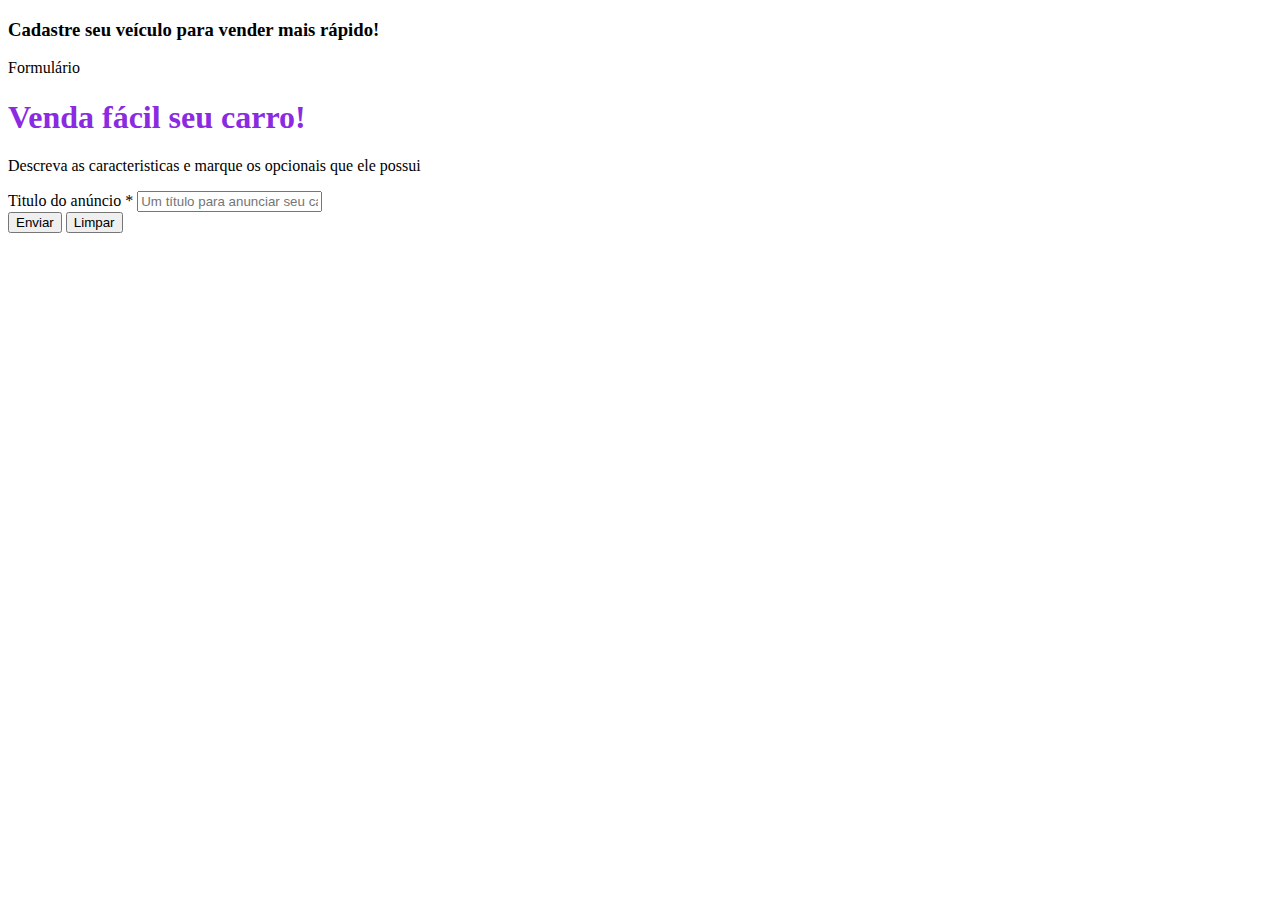
==== index.html @ a6d82db5 "create project" ====
<!DOCTYPE html>
<html lang="pt-br">
<head>
    <meta charset="UTF-8">
    <meta name="viewport" content="width=device-width, initial-scale=1.0">
    <title>Venda Seu carro</title>
    <link rel="stylesheet" href="styles.css">
</head>
<body>
   <div class="container">
    <div class="header">
        <h3>Cadastre seu veículo para vender mais rápido!</h3>
    </div>
    <div class="form-container">
        <div class="form-header">
            <p>Formulário</p>
        </div>
        <div class="form-body">
            <h1 class="form-title">Venda fácil seu carro!</h1>
            <p>Descreva as caracteristicas e marque os opcionais que ele possui</p>
            <form >
                <div class="box-input">
                   <label for="titke">Titulo do anúncio <span class="required-field">*</span></label>
                   <input type="text" name="title" id="title" class="block" placeholder="Um título para anunciar seu carro" minlength="1" maxlength="30" required>
                </div>
                <div>
                    <input type="submit" value="Enviar">
                    <input type="reset" value="Limpar">
                </div>
            </form>
        </div>
    </div>
   </div>
    
</body>
</html>
---- styles.css ----
h1{
    color: blueviolet;
}
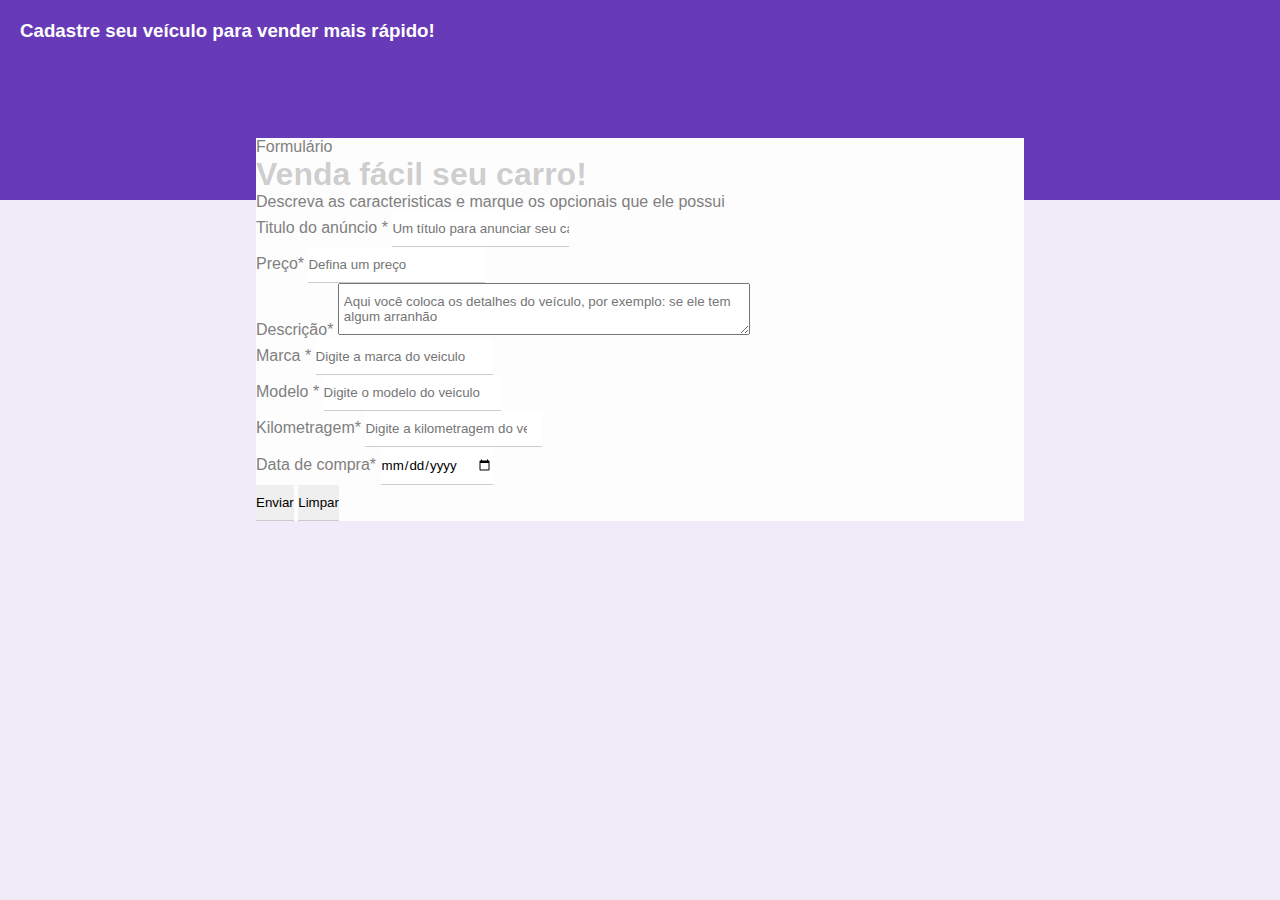
==== commit 26873eed: "att index" ====
--- a/index.html
+++ b/index.html
@@ -20,13 +20,35 @@
             <p>Descreva as caracteristicas e marque os opcionais que ele possui</p>
             <form >
                 <div class="box-input">
-                   <label for="titke">Titulo do anúncio <span class="required-field">*</span></label>
+                   <label for="title">Titulo do anúncio <span class="required-field">*</span></label>
                    <input type="text" name="title" id="title" class="block" placeholder="Um título para anunciar seu carro" minlength="1" maxlength="30" required>
                 </div>
-                <div>
-                    <input type="submit" value="Enviar">
-                    <input type="reset" value="Limpar">
-                </div>
+                <div class="form-body">
+                <div class="box-input">
+                           <label for="price">Preço<span class="required-field">*</span></label>
+                           <input type="number" name="price" id="price" class="block" placeholder="Defina um preço" required>
+                        </div>
+                        <div class="box-input">
+                            <label for="description">Descrição<span class="required-field">*</span></label>
+                           <textarea name="description" id="description" class="block" placeholder="Aqui você coloca os detalhes do veículo, por exemplo: se ele tem algum arranhão"></textarea>
+                         </div>
+                         <div class="box-input"></div>
+                            <label for="brand">Marca <span class="required-field">*</span></label>
+                            <input type="text" name="brand" id="brand" class="block" placeholder="Digite a marca do veiculo"  required>
+                         <div class="box-input">
+                            <label for="model">Modelo <span class="required-field">*</span></label>
+                            <input type="text" name="model" id="model" class="block" placeholder="Digite o modelo do veiculo"  required>
+                         </div>
+                         <div class="box-input">
+                            <label for="mileage">Kilometragem<span class="required-field">*</span></label>
+                            <input type="number" name="mileage" id="mileage" class="block" placeholder="Digite a kilometragem do veiculo"  required>
+                         </div>
+                         <div class="box-input">
+                            <label for="purchase_date">Data de compra<span class="required-field">*</span></label>
+                            <input type="date" name="purchase_date" id="purchase_date" class="block" required>
+                         </div>
+                <input type="submit" value="Enviar">
+                <input type="reset" value="Limpar">
             </form>
         </div>
     </div>
--- a/styles.css
+++ b/styles.css
@@ -1,3 +1,61 @@
-h1{
-    color: blueviolet;
-}+/*reset */
+*{
+    margin: 0px;
+    padding: 0px;
+    font-family: Arial, Helvetica, sans-serif;
+}
+
+body{
+    background-color: #f0ebf8;
+}
+
+h1,h2,h3,h4,h5{
+    color: #4444;
+}
+
+p,label {
+    color: gray;
+}
+
+input{
+    border: none;
+    border-bottom: 1px solid #ccc;
+    padding: 10px 0px;
+    
+}
+
+input[type="text"]
+input[type="number"]
+input[type="date"]
+input[type="file"] {
+    width: 400px;
+}
+
+textarea{
+    padding: 10px 5px;
+    width: 400px;
+}
+
+/*header*/
+
+.header{
+    height:160px ;
+    padding: 20px;
+    background-color: #673ab7;
+}
+
+.header h3 {
+    color: white;
+    margin-top: 0 ;
+}
+
+/*form container*/
+
+.form-container{
+    background-color: #fdfdfd;
+    width: 60%;
+    margin: 0 auto;
+    position: relative;
+    top: -62px
+}
+
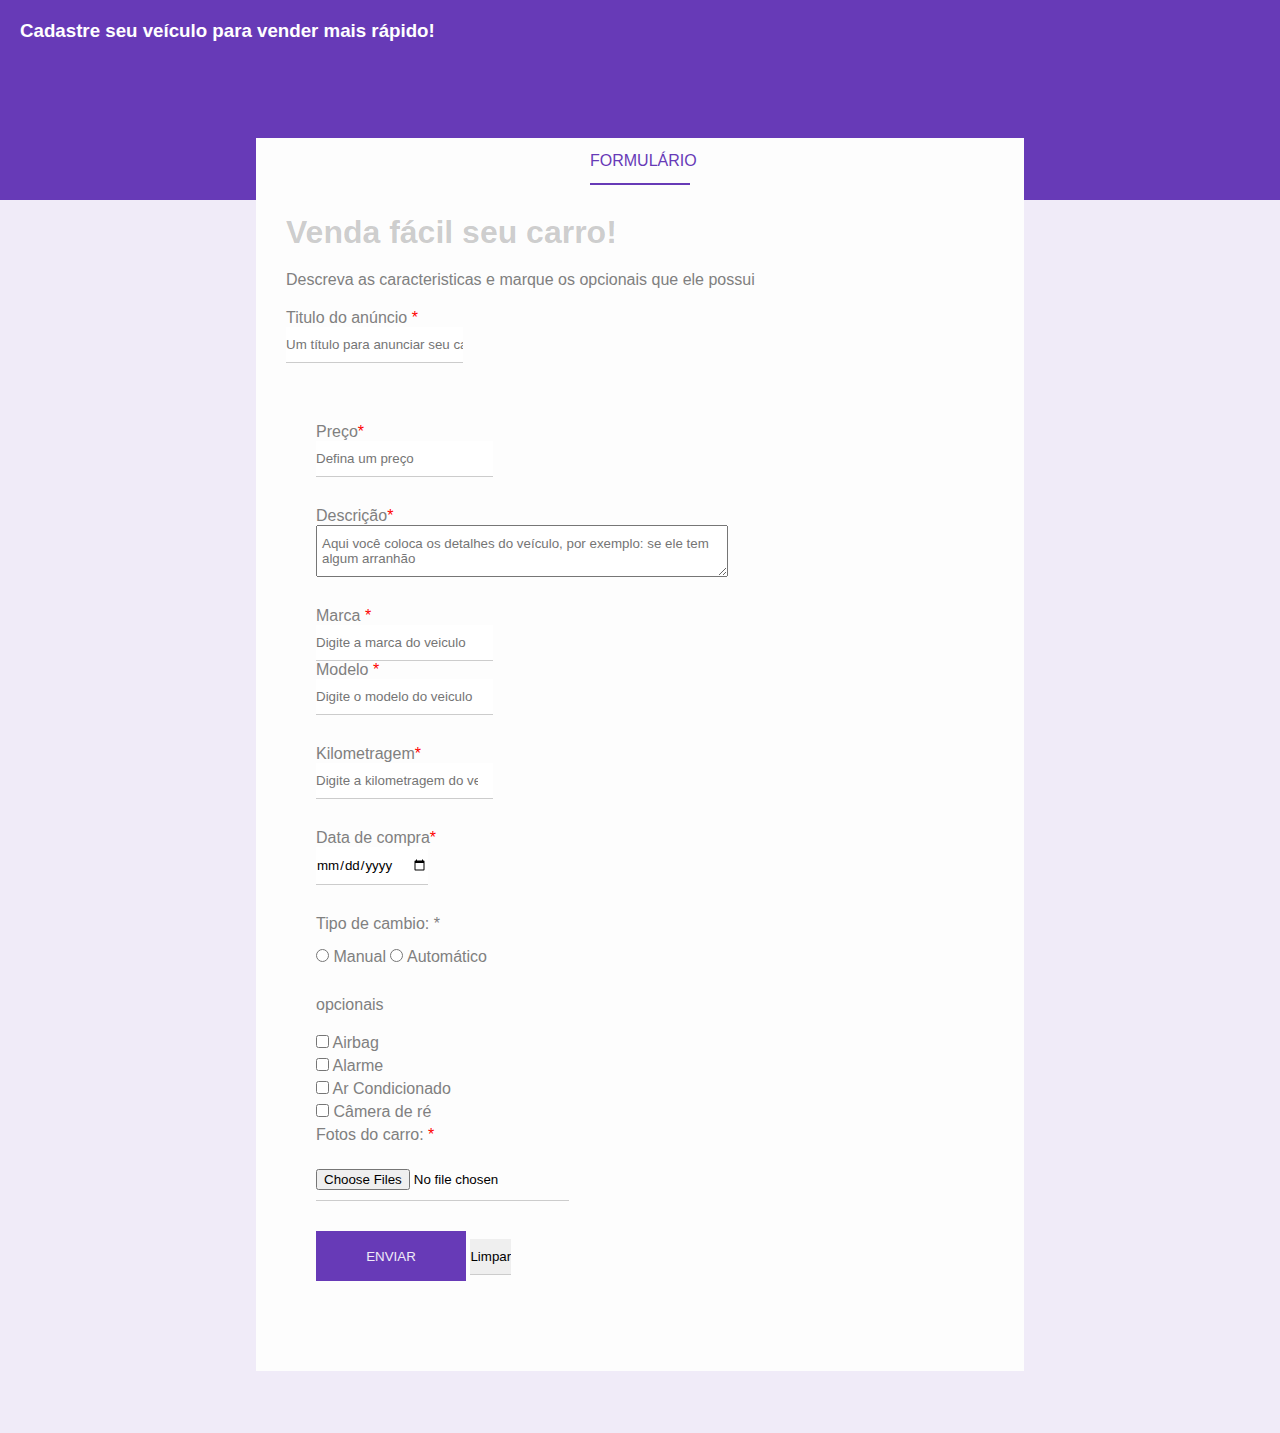
==== commit de6e06f0: "att" ====
--- a/index.html
+++ b/index.html
@@ -47,7 +47,41 @@
                             <label for="purchase_date">Data de compra<span class="required-field">*</span></label>
                             <input type="date" name="purchase_date" id="purchase_date" class="block" required>
                          </div>
-                <input type="submit" value="Enviar">
+                         <div class="box-input">
+                           <p>Tipo de cambio: <span class="required-fied">*</span></p>
+                           <input type="radio" name="manual" id="gear">
+                           <label for="manual">Manual</label>
+                           <input type="radio" name="auto" id="gear">
+                           <label for="auto">Automático</label>
+                         </div>
+                        <div class="optional-box">
+                            <p>opcionais</p>
+                            <ul class="optional-list">
+                             <li>
+                                <input type="checkbox" name="optional[]" id="airbag" value="airbag">
+                                <label for="airbag">Airbag</label>
+                             </li>
+                             <li>
+                                <input type="checkbox" name="optional[]" id="alarm" value="alarm">
+                                <label for="alarm">Alarme</label>
+                             </li>
+                             <li>
+                                <input type="checkbox" name="optional[]" id="ac" value="ac">
+                                <label for="ac">Ar Condicionado</label>
+                             </li>  
+                             <li>
+                                <input type="checkbox" name="optional[]" id="revarse_camera" value="revarse_camera">
+                                <label for="revarse_camera">Câmera de ré</label>
+                             </li> 
+                            </ul>
+                        
+                        <div class="box-input">
+                            <p>Fotos do carro: <span class="required-field">*</span></p>
+                            <input type="file" multiple accept="image/png, image/jpg"
+                            id="images" name="images" required>
+                        </div>
+                <input type="submit" value="Enviar"
+                class="btn-submit">
                 <input type="reset" value="Limpar">
             </form>
         </div>
--- a/styles.css
+++ b/styles.css
@@ -59,3 +59,77 @@
     top: -62px
 }
 
+/*form header*/
+.form-header{
+    border-bottom: 1px solid #fdfdfd;
+    height: 45px;
+}
+
+.form-header p {
+    color: #673ab7;
+    border-bottom: 2px solid #673ab7;
+    width: 100px;
+    text-align: center;
+    margin: 0 auto;
+    text-transform: uppercase;
+    height: 45px;
+    line-height: 45px;
+}
+
+/*form body*/
+
+.form-body{
+    padding: 30px;
+}
+
+.form-title{
+    margin-bottom: 20px;
+}
+
+.form-body p {
+    margin-bottom: 20px;
+}
+
+.required-field{
+    color:red ;
+}
+
+.box-input{
+    margin-bottom: 30px;
+}
+
+.block{
+    display: block;
+}
+
+.optional-box{
+    display: inline-block;
+    margin: 0px 30px 30px 0;
+}
+
+.optional-list li{
+    list-style: none;
+    margin-bottom: 5px;
+}
+
+.box-input p {
+    margin-bottom: 15px;
+}
+
+.btn-submit{
+    background-color: #673ab7;
+    color: #f0ebf8;
+    border: 2px solid transparent ;
+    width: 150px;
+    height: 50px;
+    cursor: pointer;
+    text-transform: uppercase;
+    transition: .5s;
+}
+
+.btn-submit:hover {
+    background-color: white;
+    color: #673ab7;
+    border-color: #673ab7;
+
+}